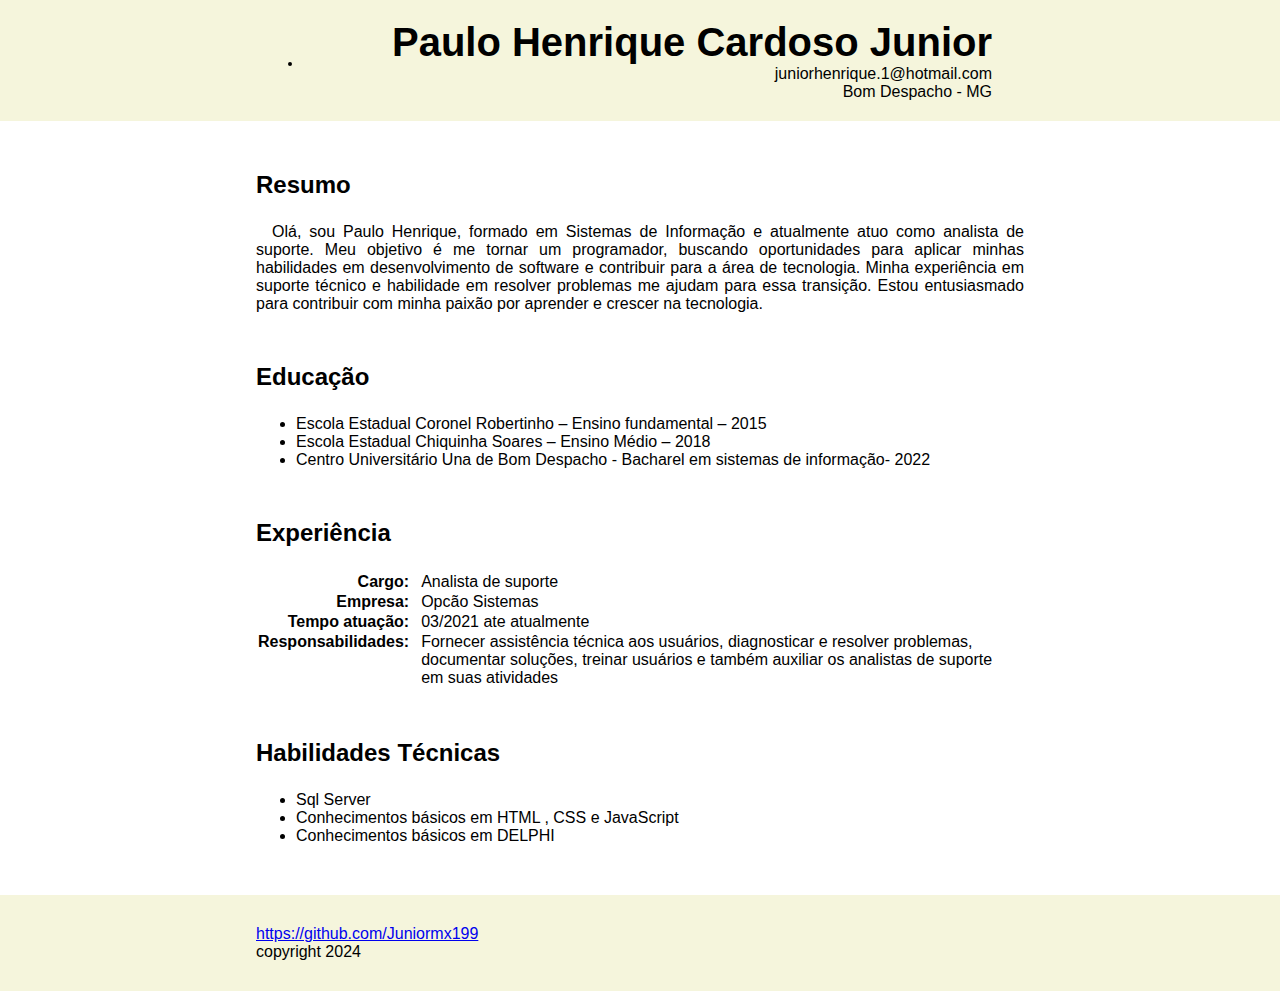
==== curriculo/index.html @ d9327de9 "Add files via upload" ====
<!DOCTYPE html>
<html lang="en">
<head>
    <meta charset="UTF-8">
    <meta name="viewport" content="width=device-width, initial-scale=1.0">
    <link rel="stylesheet" href="reset.css">
    <link rel="stylesheet" href="style.css">
    <title>Curriculum Vitae</title>
</head>
<body>
    <head>

        <section class="header">
            <div>
                <img src="https://cdn-icons-png.flaticon.com/512/6773/6773382.png" alt="">
            </div>    
            <div class="header_informacoes">
                <h1>Paulo Henrique Cardoso Junior</h1>
                <p>juniorhenrique.1@hotmail.com</p>
                <p>Bom Despacho - MG</p>
            </div>
        </section>

    </head>

    <main>

        <section class="secao_resumo">
            <h2>Resumo</h2>
            <p>
                Olá, sou Paulo Henrique, formado em Sistemas de Informação e atualmente atuo como analista de suporte. Meu objetivo é me tornar um programador, buscando oportunidades para aplicar minhas habilidades em desenvolvimento de software e contribuir para a área de tecnologia. Minha experiência em suporte técnico e habilidade em resolver problemas me ajudam para essa transição. Estou entusiasmado para contribuir com minha paixão por aprender e crescer na tecnologia.   
            </p>
        </section>

        <section >
            <h2>Educação</h2>
            <ul class="lista_educacao">
                <li>Escola Estadual Coronel Robertinho – Ensino fundamental – 2015</li>
                <li>Escola Estadual Chiquinha Soares – Ensino Médio – 2018</li>
                <li>Centro Universitário Una de Bom Despacho - Bacharel em sistemas de informação- 2022</li>
            </ul>
        </section>

        <section>
            <h2>Experiência</h2>
            <table>
                <tbody>
                    <tr>
                        <th>Cargo:</th>
                        <td>Analista de suporte</td>
                    </tr>
                    <tr>
                        <th>Empresa:</th>
                        <td>Opcão Sistemas</td>
                    </tr>
                    <tr>
                        <th>Tempo atuação:</th>
                        <td>03/2021 ate atualmente</td>
                    </tr>
                    <tr>
                        <th>Responsabilidades:</th>
                        <td>Fornecer assistência técnica aos usuários, diagnosticar e resolver problemas, documentar soluções, treinar usuários e também auxiliar os analistas de suporte em suas atividades</td>
                    </tr>
                </tbody>
            </table>
        </section>

        <section>
            <h2>Habilidades Técnicas</h2>
            <ul class="lista_habilidades">
                <li>Sql Server</li>
                <li>Conhecimentos básicos em HTML , CSS e JavaScript</li>
                <li>Conhecimentos básicos em DELPHI</li>
            </ul>
        </section>

    </main>

    <footer>
        
        <section>
            <a href="https://github.com/Juniormx199">https://github.com/Juniormx199</a>
            <p>copyright 2024</p>
        </section>

    </footer>

</body>
</html>
---- curriculo/style.css ----
html{
    font-family: 'Segoe UI', Tahoma, Geneva, Verdana, sans-serif;
}

main{
    width: 60%;
    margin:  auto;
}

h1{
    font-size: 2.5rem;
}


.header{
    display: flex;
    justify-content: center;
    align-items: center;
    background-color: beige;
    padding: 20px;
}

img{
    width: 180px;
    border-radius: 100px;
    border: solid black 2px;
}

.header_informacoes {
    text-align: center;
    margin-left:100px;
}

.header_informacoes p {
    text-align: right;
}

footer{
    background-color: beige;
    padding: 30px 0 ;
}

footer section{
    width: 60%;
    margin: auto;
}

th{
    display: flex;
    justify-content: end;
}

td{
    padding: 0 10px;   
}

main section{
    margin-top: 50px;
}

main section:last-child{
    margin-bottom: 50px;
}

section h2{
    margin-bottom: 1em ;
}

.lista_educacao{
    margin-left: 40px;
}


.lista_habilidades{
    margin-left: 40px;
}

.secao_resumo p {
    text-indent: 1em;
    text-align: justify;
}
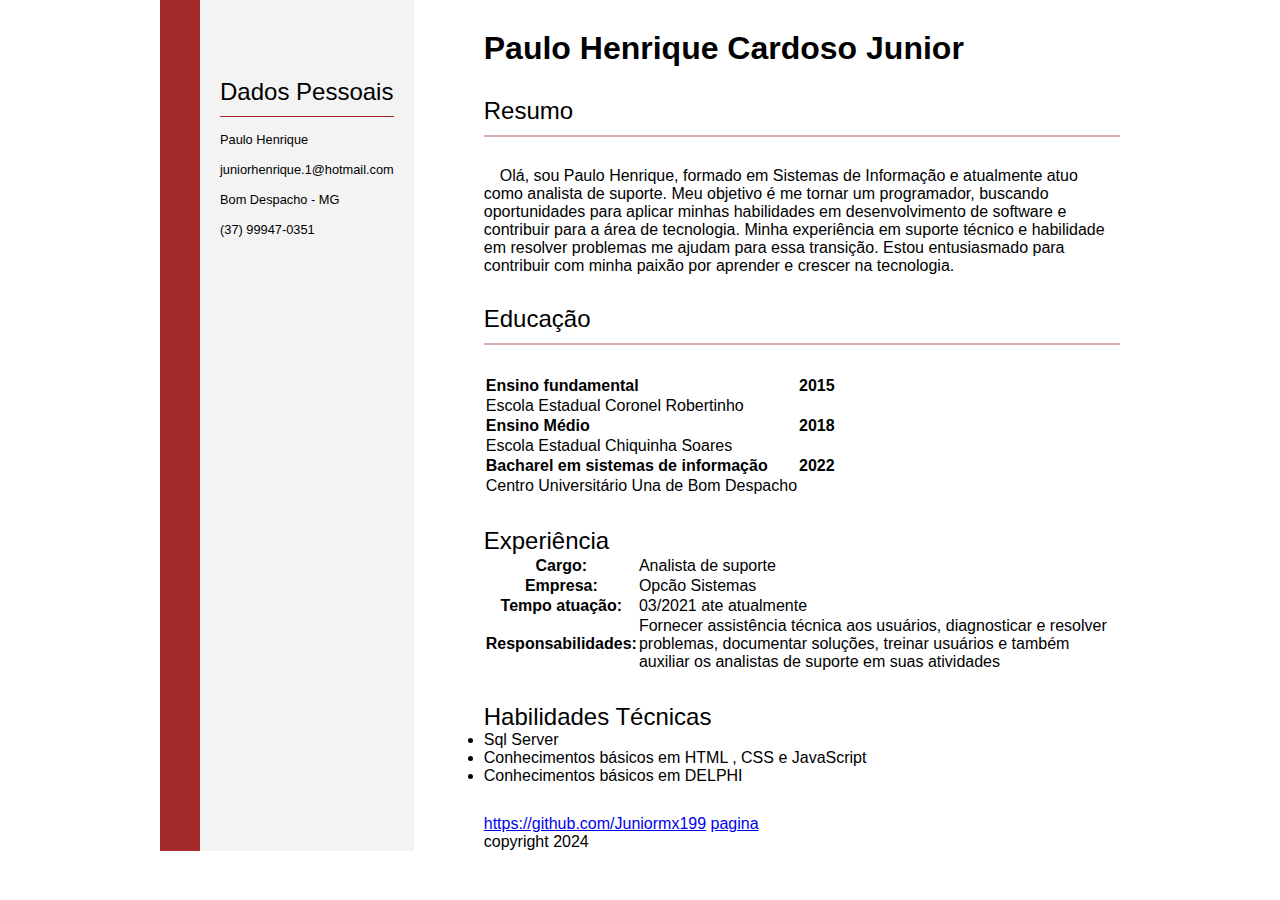
==== commit 712d2505: "Add files via upload" ====
--- a/curriculo/index.html
+++ b/curriculo/index.html
@@ -7,83 +7,102 @@
     <link rel="stylesheet" href="style.css">
     <title>Curriculum Vitae</title>
 </head>
-<body>
-    <head>
+<body> 
 
-        <section class="header">
-            <div>
+    <header>
+        <section >
                 <img src="https://cdn-icons-png.flaticon.com/512/6773/6773382.png" alt="">
-            </div>    
-            <div class="header_informacoes">
+                <div>
+                    <h2>Dados Pessoais</h2>
+                    <p>Paulo Henrique</p>
+                    <p>juniorhenrique.1@hotmail.com</p>
+                    <p>Bom Despacho - MG</p>
+                    <p>(37) 99947-0351</p>
+                </div>
+        </section>
+    </header>
+
+    <div class="container_principal">
+        <main>
+            <section class="secao_resumo">
                 <h1>Paulo Henrique Cardoso Junior</h1>
-                <p>juniorhenrique.1@hotmail.com</p>
-                <p>Bom Despacho - MG</p>
-            </div>
-        </section>
+                <h2>Resumo</h2>
+                <p>
+                    Olá, sou Paulo Henrique, formado em Sistemas de Informação e atualmente atuo como analista de suporte. Meu objetivo é me tornar um programador, buscando oportunidades para aplicar minhas habilidades em desenvolvimento de software e contribuir para a área de tecnologia. Minha experiência em suporte técnico e habilidade em resolver problemas me ajudam para essa transição. Estou entusiasmado para contribuir com minha paixão por aprender e crescer na tecnologia.   
+                </p>
+            </section>
 
-    </head>
-
-    <main>
-
-        <section class="secao_resumo">
-            <h2>Resumo</h2>
-            <p>
-                Olá, sou Paulo Henrique, formado em Sistemas de Informação e atualmente atuo como analista de suporte. Meu objetivo é me tornar um programador, buscando oportunidades para aplicar minhas habilidades em desenvolvimento de software e contribuir para a área de tecnologia. Minha experiência em suporte técnico e habilidade em resolver problemas me ajudam para essa transição. Estou entusiasmado para contribuir com minha paixão por aprender e crescer na tecnologia.   
-            </p>
-        </section>
-
-        <section >
-            <h2>Educação</h2>
-            <ul class="lista_educacao">
-                <li>Escola Estadual Coronel Robertinho – Ensino fundamental – 2015</li>
-                <li>Escola Estadual Chiquinha Soares – Ensino Médio – 2018</li>
-                <li>Centro Universitário Una de Bom Despacho - Bacharel em sistemas de informação- 2022</li>
-            </ul>
-        </section>
-
-        <section>
-            <h2>Experiência</h2>
-            <table>
-                <tbody>
+            <section class="secao_educacao">
+                <h2>Educação</h2>
+                <table>
                     <tr>
-                        <th>Cargo:</th>
-                        <td>Analista de suporte</td>
+                        <th>Ensino fundamental</th>
+                        <th>2015</th>
                     </tr>
                     <tr>
-                        <th>Empresa:</th>
-                        <td>Opcão Sistemas</td>
+                        <td>Escola Estadual Coronel Robertinho</td>
                     </tr>
                     <tr>
-                        <th>Tempo atuação:</th>
-                        <td>03/2021 ate atualmente</td>
+                        <th>Ensino Médio</th>
+                        <th>2018</th>
                     </tr>
                     <tr>
-                        <th>Responsabilidades:</th>
-                        <td>Fornecer assistência técnica aos usuários, diagnosticar e resolver problemas, documentar soluções, treinar usuários e também auxiliar os analistas de suporte em suas atividades</td>
+                        <td>Escola Estadual Chiquinha Soares</td>
                     </tr>
-                </tbody>
-            </table>
-        </section>
+                    <tr>
+                        <th>Bacharel em sistemas de informação</th>
+                        <th>2022</th>
+                    </tr>
+                    <tr>
+                        <td>Centro Universitário Una de Bom Despacho</td>
+                    </tr>
+                </table>
+            </section>
 
-        <section>
-            <h2>Habilidades Técnicas</h2>
-            <ul class="lista_habilidades">
-                <li>Sql Server</li>
-                <li>Conhecimentos básicos em HTML , CSS e JavaScript</li>
-                <li>Conhecimentos básicos em DELPHI</li>
-            </ul>
-        </section>
+            <section>
+                <h2>Experiência</h2>
+                <table>
+                    <tbody>
+                        <tr>
+                            <th>Cargo:</th>
+                            <td>Analista de suporte</td>
+                        </tr>
+                        <tr>
+                            <th>Empresa:</th>
+                            <td>Opcão Sistemas</td>
+                        </tr>
+                        <tr>
+                            <th>Tempo atuação:</th>
+                            <td>03/2021 ate atualmente</td>
+                        </tr>
+                        <tr>
+                            <th>Responsabilidades:</th>
+                            <td>Fornecer assistência técnica aos usuários, diagnosticar e resolver problemas, documentar soluções, treinar usuários e também auxiliar os analistas de suporte em suas atividades</td>
+                        </tr>
+                    </tbody>
+                </table>
+            </section>
 
-    </main>
+            <section>
+                <h2>Habilidades Técnicas</h2>
+                <ul>
+                    <li>Sql Server</li>
+                    <li>Conhecimentos básicos em HTML , CSS e JavaScript</li>
+                    <li>Conhecimentos básicos em DELPHI</li>
+                </ul>
+            </section>
+        </main>
 
-    <footer>
-        
-        <section>
-            <a href="https://github.com/Juniormx199">https://github.com/Juniormx199</a>
-            <p>copyright 2024</p>
-        </section>
 
-    </footer>
+        <footer>
+            <section>
+                <a href="https://github.com/Juniormx199">https://github.com/Juniormx199</a>
+                <a href="https://www.jobseeker.com/api/media/documents/42ccff66-44de-45d4-b4e8-b05f8afdcff7/Exemplo-de-curr%C3%ADculo-de-barista.1705917099851.svg">pagina</a>
+                <p>copyright 2024</p>
+            </section>
+        </footer>
+
+    </div>
 
 </body>
 </html>--- a/curriculo/style.css
+++ b/curriculo/style.css
@@ -2,80 +2,64 @@
     font-family: 'Segoe UI', Tahoma, Geneva, Verdana, sans-serif;
 }
 
-main{
-    width: 60%;
-    margin:  auto;
-}
-
-h1{
-    font-size: 2.5rem;
+body{
+    display: flex;
+    width: 75%;
+    max-width: 1280px;
+    margin: auto;
 }
 
 
-.header{
-    display: flex;
-    justify-content: center;
-    align-items: center;
-    background-color: beige;
-    padding: 20px;
+img{
+    width: 150px;
 }
 
-img{
-    width: 180px;
-    border-radius: 100px;
-    border: solid black 2px;
+header{
+    border-left: brown solid 40px ;
+    margin-right: 70px;
+    padding: 20px;
+    background-color: rgb(243, 243, 243);
 }
 
-.header_informacoes {
-    text-align: center;
-    margin-left:100px;
+header h2{
+    border-bottom: solid brown 1px;
+    padding: 10px 0 ;
 }
 
-.header_informacoes p {
-    text-align: right;
+header p {
+    margin: 15px 0;
+    font-size: 0.8em;
 }
 
-footer{
-    background-color: beige;
-    padding: 30px 0 ;
+section{
+    margin-top: 30px;
 }
 
-footer section{
-    width: 60%;
-    margin: auto;
+.secao_resumo h1{
+    font-size: 2rem;
 }
 
-th{
-    display: flex;
-    justify-content: end;
+.secao_resumo h2{
+    border-bottom: solid rgba(165, 42, 42, 0.377) 2px;
+    padding-bottom: 10px;
+    margin: 30px 0;
 }
 
-td{
-    padding: 0 10px;   
+.secao_resumo p {
+    text-indent: 1rem;
 }
 
-main section{
-    margin-top: 50px;
+h2{
+    font-weight: 500;
 }
 
-main section:last-child{
-    margin-bottom: 50px;
-}
-
-section h2{
-    margin-bottom: 1em ;
-}
-
-.lista_educacao{
-    margin-left: 40px;
+.secao_educacao th{
+    text-align: start;
 }
 
 
-.lista_habilidades{
-    margin-left: 40px;
-}
-
-.secao_resumo p {
-    text-indent: 1em;
-    text-align: justify;
+.secao_educacao h2{
+    border-bottom: solid rgba(165, 42, 42, 0.377) 2px;
+    padding-bottom: 10px;
+    margin: 30px 0;
 }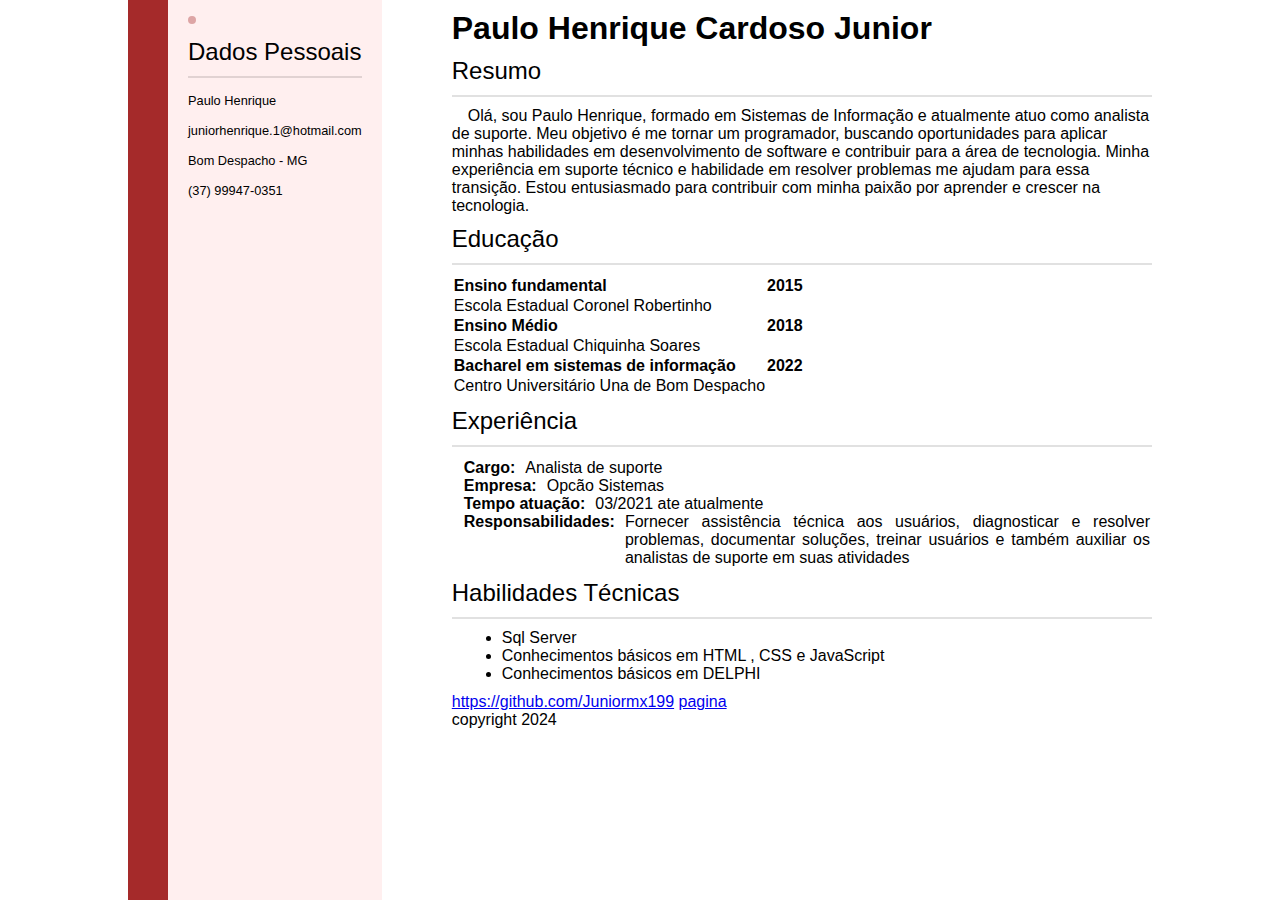
==== commit 4f8ad61e: "Add files via upload" ====
--- a/curriculo/index.html
+++ b/curriculo/index.html
@@ -10,10 +10,10 @@
 <body> 
 
     <header>
-        <section >
+        <section class="secao_dados" >
                 <img src="https://cdn-icons-png.flaticon.com/512/6773/6773382.png" alt="">
                 <div>
-                    <h2>Dados Pessoais</h2>
+                    <h2 class="line" >Dados Pessoais</h2>
                     <p>Paulo Henrique</p>
                     <p>juniorhenrique.1@hotmail.com</p>
                     <p>Bom Despacho - MG</p>
@@ -26,65 +26,67 @@
         <main>
             <section class="secao_resumo">
                 <h1>Paulo Henrique Cardoso Junior</h1>
-                <h2>Resumo</h2>
+                <h2 class="line">Resumo</h2>
                 <p>
                     Olá, sou Paulo Henrique, formado em Sistemas de Informação e atualmente atuo como analista de suporte. Meu objetivo é me tornar um programador, buscando oportunidades para aplicar minhas habilidades em desenvolvimento de software e contribuir para a área de tecnologia. Minha experiência em suporte técnico e habilidade em resolver problemas me ajudam para essa transição. Estou entusiasmado para contribuir com minha paixão por aprender e crescer na tecnologia.   
                 </p>
             </section>
 
             <section class="secao_educacao">
-                <h2>Educação</h2>
-                <table>
-                    <tr>
-                        <th>Ensino fundamental</th>
-                        <th>2015</th>
-                    </tr>
-                    <tr>
-                        <td>Escola Estadual Coronel Robertinho</td>
-                    </tr>
-                    <tr>
-                        <th>Ensino Médio</th>
-                        <th>2018</th>
-                    </tr>
-                    <tr>
-                        <td>Escola Estadual Chiquinha Soares</td>
-                    </tr>
-                    <tr>
-                        <th>Bacharel em sistemas de informação</th>
-                        <th>2022</th>
-                    </tr>
-                    <tr>
-                        <td>Centro Universitário Una de Bom Despacho</td>
-                    </tr>
-                </table>
-            </section>
-
-            <section>
-                <h2>Experiência</h2>
+                <h2 class="line">Educação</h2>
                 <table>
                     <tbody>
                         <tr>
-                            <th>Cargo:</th>
-                            <td>Analista de suporte</td>
+                            <th>Ensino fundamental</th>
+                            <th>2015</th>
                         </tr>
                         <tr>
-                            <th>Empresa:</th>
-                            <td>Opcão Sistemas</td>
+                            <td>Escola Estadual Coronel Robertinho</td>
                         </tr>
                         <tr>
-                            <th>Tempo atuação:</th>
-                            <td>03/2021 ate atualmente</td>
+                            <th>Ensino Médio</th>
+                            <th>2018</th>
                         </tr>
                         <tr>
-                            <th>Responsabilidades:</th>
-                            <td>Fornecer assistência técnica aos usuários, diagnosticar e resolver problemas, documentar soluções, treinar usuários e também auxiliar os analistas de suporte em suas atividades</td>
+                            <td>Escola Estadual Chiquinha Soares</td>
+                        </tr>
+                        <tr>
+                            <th>Bacharel em sistemas de informação</th>
+                            <th>2022</th>
+                        </tr>
+                        <tr>
+                            <td>Centro Universitário Una de Bom Despacho</td>
                         </tr>
                     </tbody>
                 </table>
             </section>
 
-            <section>
-                <h2>Habilidades Técnicas</h2>
+            <section class="secao_experiencia">
+                <h2 class="line">Experiência</h2>
+                <table>
+                    <tbody>
+                        <tr>
+                            <th>Cargo:</th>
+                            <td> Analista de suporte</td>
+                        </tr>
+                        <tr>
+                            <th>Empresa:</th>
+                            <td> Opcão Sistemas</td>
+                        </tr>
+                        <tr>
+                            <th>Tempo atuação:</th>
+                            <td> 03/2021 ate atualmente</td>
+                        </tr>
+                        <tr>
+                            <th>Responsabilidades:</th>
+                            <td> Fornecer assistência técnica aos usuários, diagnosticar e resolver problemas, documentar soluções, treinar usuários e também auxiliar os analistas de suporte em suas atividades</td>
+                        </tr>
+                    </tbody>
+                </table>
+            </section>
+
+            <section class="secao_habilidades">
+                <h2 class="line">Habilidades Técnicas</h2>
                 <ul>
                     <li>Sql Server</li>
                     <li>Conhecimentos básicos em HTML , CSS e JavaScript</li>
--- a/curriculo/style.css
+++ b/curriculo/style.css
@@ -4,27 +4,25 @@
 
 body{
     display: flex;
-    width: 75%;
     max-width: 1280px;
+    width: 80%;
     margin: auto;
 }
 
-
-img{
+header img{
     width: 150px;
+    border: solid rgba(165, 42, 42, 0.377) 4px ;
+    border-radius: 100px;
 }
 
 header{
     border-left: brown solid 40px ;
     margin-right: 70px;
-    padding: 20px;
-    background-color: rgb(243, 243, 243);
+    padding: 0 20px;
+    background-color: rgba(252, 99, 99, 0.103);
+    height: calc(100vh);
 }
 
-header h2{
-    border-bottom: solid brown 1px;
-    padding: 10px 0 ;
-}
 
 header p {
     margin: 15px 0;
@@ -32,17 +30,17 @@
 }
 
 section{
-    margin-top: 30px;
+    margin-top: 10px;
+}
+
+.line{
+    border-bottom: solid rgba(0, 0, 0, 0.116) 2px;
+    padding-bottom: 10px;
+    margin: 10px 0;
 }
 
 .secao_resumo h1{
     font-size: 2rem;
-}
-
-.secao_resumo h2{
-    border-bottom: solid rgba(165, 42, 42, 0.377) 2px;
-    padding-bottom: 10px;
-    margin: 30px 0;
 }
 
 .secao_resumo p {
@@ -50,16 +48,50 @@
 }
 
 h2{
-    font-weight: 500;
+    font-weight: 400;
 }
 
 .secao_educacao th{
     text-align: start;
 }
 
+.secao_experiencia tr{
+    display: flex;
+}
 
-.secao_educacao h2{
-    border-bottom: solid rgba(165, 42, 42, 0.377) 2px;
-    padding-bottom: 10px;
-    margin: 30px 0;
+.secao_experiencia th{
+    padding: 0 10px;
+}
+
+.secao_experiencia td{
+    text-align: justify;
+}
+
+.secao_habilidades ul{
+    padding-left: 50px;
+}
+
+@media all and (max-width: 768px){
+    body{
+        flex-direction: column;
+        width: 90%;
+    }
+    header{
+        height: auto;
+        margin-right: 0;
+    }
+    .secao_dados{
+        display: flex;
+        justify-content: space-around;
+        flex-wrap: wrap;
+    }
+
+    .secao_dados h2{
+        margin-top: 0;
+    }
+
+    .secao_dados img{
+       height: 150PX;
+    }
+
 }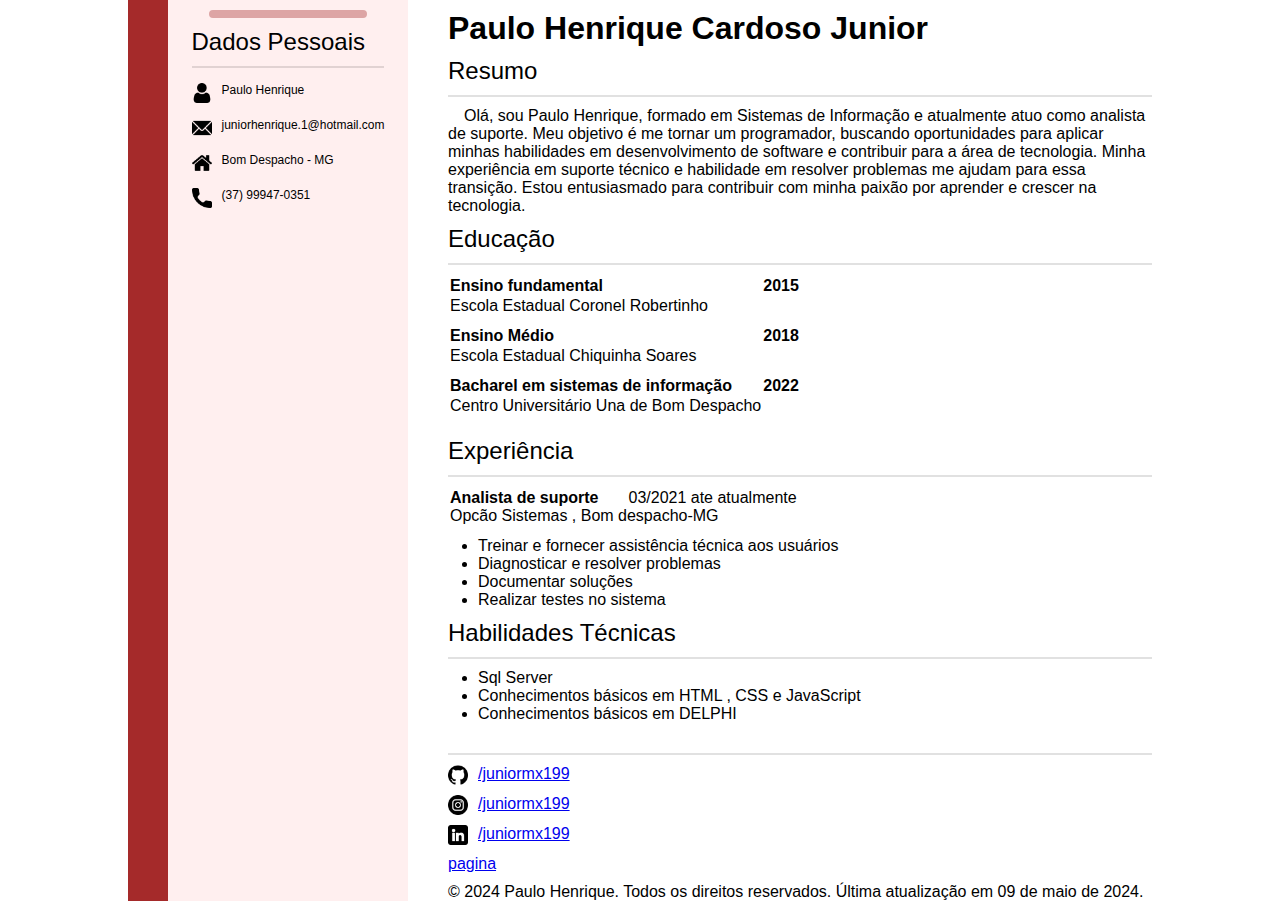
==== commit add737cf: "Add files via upload" ====
--- a/curriculo/index.html
+++ b/curriculo/index.html
@@ -12,12 +12,12 @@
     <header>
         <section class="secao_dados" >
                 <img src="https://cdn-icons-png.flaticon.com/512/6773/6773382.png" alt="">
-                <div>
+                <div class="container_dados">
                     <h2 class="line" >Dados Pessoais</h2>
-                    <p>Paulo Henrique</p>
-                    <p>juniorhenrique.1@hotmail.com</p>
-                    <p>Bom Despacho - MG</p>
-                    <p>(37) 99947-0351</p>
+                    <p><img src="icon/user.png" alt="usuario"> Paulo Henrique</p>
+                    <p><img src="icon/email.png" alt="email"> juniorhenrique.1@hotmail.com</p>
+                    <p><img src="icon/home.png" alt="moradia"> Bom Despacho - MG</p>
+                    <p><img src="icon/call.png" alt="telefone"> (37) 99947-0351</p>
                 </div>
         </section>
     </header>
@@ -35,7 +35,6 @@
             <section class="secao_educacao">
                 <h2 class="line">Educação</h2>
                 <table>
-                    <tbody>
                         <tr>
                             <th>Ensino fundamental</th>
                             <th>2015</th>
@@ -57,32 +56,28 @@
                         <tr>
                             <td>Centro Universitário Una de Bom Despacho</td>
                         </tr>
-                    </tbody>
                 </table>
             </section>
 
             <section class="secao_experiencia">
                 <h2 class="line">Experiência</h2>
-                <table>
-                    <tbody>
+                <div class="container_experiencia">
+                    <table>
                         <tr>
-                            <th>Cargo:</th>
-                            <td> Analista de suporte</td>
+                            <th>Analista de suporte</th>
+                            <td>03/2021 ate atualmente</td>
                         </tr>
                         <tr>
-                            <th>Empresa:</th>
-                            <td> Opcão Sistemas</td>
+                            <td> Opcão Sistemas , Bom despacho-MG</td>
                         </tr>
-                        <tr>
-                            <th>Tempo atuação:</th>
-                            <td> 03/2021 ate atualmente</td>
-                        </tr>
-                        <tr>
-                            <th>Responsabilidades:</th>
-                            <td> Fornecer assistência técnica aos usuários, diagnosticar e resolver problemas, documentar soluções, treinar usuários e também auxiliar os analistas de suporte em suas atividades</td>
-                        </tr>
-                    </tbody>
                 </table>
+                <ul>
+                    <li>Treinar e fornecer assistência técnica aos usuários</li>
+                    <li>Diagnosticar e resolver problemas</li>
+                    <li>Documentar soluções</li>
+                    <li>Realizar testes no sistema</li>
+                </ul>
+                </div>
             </section>
 
             <section class="secao_habilidades">
@@ -97,10 +92,14 @@
 
 
         <footer>
+            <section class="secao_redes">
+                <a href="https://github.com/Juniormx199"><img src="icon/github.png" alt=""> /juniormx199</a>
+                <a href="https://www.instagram.com/juniormx199/"><img src="icon/instagram.png" alt=""> /juniormx199</a>
+                <a href="https://www.linkedin.com/in/juniormx199/"><img src="icon/linkedin.png" alt="">/juniormx199</a>
+                <a href="https://www.jobseeker.com/api/media/documents/42ccff66-44de-45d4-b4e8-b05f8afdcff7/Exemplo-de-curr%C3%ADculo-de-barista.1705917099851.svg">pagina</a>
+            </section>
             <section>
-                <a href="https://github.com/Juniormx199">https://github.com/Juniormx199</a>
-                <a href="https://www.jobseeker.com/api/media/documents/42ccff66-44de-45d4-b4e8-b05f8afdcff7/Exemplo-de-curr%C3%ADculo-de-barista.1705917099851.svg">pagina</a>
-                <p>copyright 2024</p>
+                <p>&copy; 2024 Paulo Henrique. Todos os direitos reservados. Última atualização em 09 de maio de 2024.</p>
             </section>
         </footer>
 
--- a/curriculo/style.css
+++ b/curriculo/style.css
@@ -9,24 +9,27 @@
     margin: auto;
 }
 
-header img{
+.secao_dados > img{
     width: 150px;
     border: solid rgba(165, 42, 42, 0.377) 4px ;
     border-radius: 100px;
 }
+.container_dados img , .secao_redes img{
+    width: 20px;
+    padding-right: 10px;
+}
 
 header{
     border-left: brown solid 40px ;
-    margin-right: 70px;
-    padding: 0 20px;
+    margin-right: 40px;
+    padding: 0 10px;
     background-color: rgba(252, 99, 99, 0.103);
-    height: calc(100vh);
+    padding-bottom: calc(100vw - 100%);
 }
-
 
 header p {
     margin: 15px 0;
-    font-size: 0.8em;
+    font-size: 12px;
 }
 
 section{
@@ -53,23 +56,53 @@
 
 .secao_educacao th{
     text-align: start;
+
 }
+
+.secao_educacao td{
+    padding-bottom: 10px;
+}
+
 
 .secao_experiencia tr{
     display: flex;
 }
 
 .secao_experiencia th{
-    padding: 0 10px;
-}
-
-.secao_experiencia td{
-    text-align: justify;
+    padding-right : 30px;
 }
 
 .secao_habilidades ul{
-    padding-left: 50px;
+    padding-left: 30px;
 }
+
+.secao_dados{
+    width: 220px;
+    display: flex;
+    flex-direction: column;
+    align-items: center;
+}
+
+.container_dados p {
+    display: flex;
+}
+
+.container_experiencia ul{
+    margin-left: 30px;
+    margin-top: 10px;
+}
+
+.secao_redes a {
+    display: flex;
+    margin-top: 10px;
+}
+
+.secao_redes {
+    border-top: solid rgba(0, 0, 0, 0.116) 2px;
+    margin-top: 30px;
+}
+
+
 
 @media all and (max-width: 768px){
     body{
@@ -79,19 +112,21 @@
     header{
         height: auto;
         margin-right: 0;
+        padding: 0;
     }
     .secao_dados{
-        display: flex;
         justify-content: space-around;
         flex-wrap: wrap;
+        width: auto;
+        flex-direction: row;
     }
 
     .secao_dados h2{
         margin-top: 0;
     }
 
-    .secao_dados img{
+    .secao_dados > img{
        height: 150PX;
     }
 
-}+}
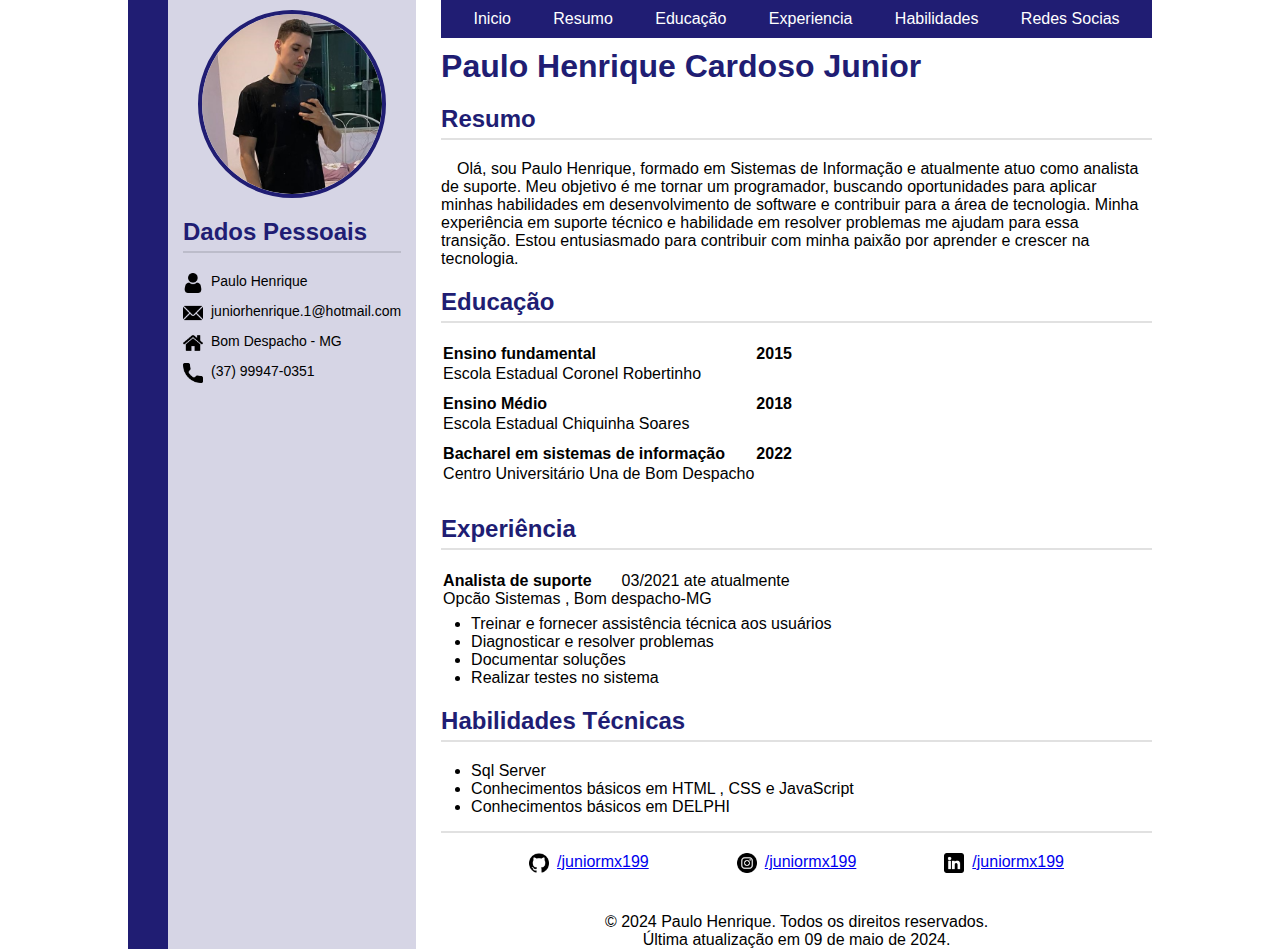
==== commit c172edac: "Add files via upload" ====
--- a/curriculo/index.html
+++ b/curriculo/index.html
@@ -11,7 +11,7 @@
 
     <header>
         <section class="secao_dados" >
-                <img src="https://cdn-icons-png.flaticon.com/512/6773/6773382.png" alt="">
+                <img src="icon/eu.png" alt="">
                 <div class="container_dados">
                     <h2 class="line" >Dados Pessoais</h2>
                     <p><img src="icon/user.png" alt="usuario"> Paulo Henrique</p>
@@ -24,7 +24,18 @@
 
     <div class="container_principal">
         <main>
-            <section class="secao_resumo">
+            <div class="menu">
+                <ul>
+                    <li><a href="#">Inicio</a></li>
+                    <li><a href="#resumo">Resumo</a></li>
+                    <li><a href="#educacao">Educação</a></li>
+                    <li><a href="#experiencia">Experiencia</a></li>
+                    <li><a href="#habilidades">Habilidades</a></li>
+                    <li><a href="#redessociais">Redes Socias</a></li>
+                </ul>    
+            </div>
+            
+            <section class="secao_resumo" id="resumo">
                 <h1>Paulo Henrique Cardoso Junior</h1>
                 <h2 class="line">Resumo</h2>
                 <p>
@@ -32,7 +43,7 @@
                 </p>
             </section>
 
-            <section class="secao_educacao">
+            <section class="secao_educacao" id="educacao">
                 <h2 class="line">Educação</h2>
                 <table>
                         <tr>
@@ -59,7 +70,7 @@
                 </table>
             </section>
 
-            <section class="secao_experiencia">
+            <section class="secao_experiencia" id="experiencia">
                 <h2 class="line">Experiência</h2>
                 <div class="container_experiencia">
                     <table>
@@ -80,7 +91,7 @@
                 </div>
             </section>
 
-            <section class="secao_habilidades">
+            <section class="secao_habilidades" id="habilidades">
                 <h2 class="line">Habilidades Técnicas</h2>
                 <ul>
                     <li>Sql Server</li>
@@ -92,14 +103,13 @@
 
 
         <footer>
-            <section class="secao_redes">
-                <a href="https://github.com/Juniormx199"><img src="icon/github.png" alt=""> /juniormx199</a>
-                <a href="https://www.instagram.com/juniormx199/"><img src="icon/instagram.png" alt=""> /juniormx199</a>
-                <a href="https://www.linkedin.com/in/juniormx199/"><img src="icon/linkedin.png" alt="">/juniormx199</a>
-                <a href="https://www.jobseeker.com/api/media/documents/42ccff66-44de-45d4-b4e8-b05f8afdcff7/Exemplo-de-curr%C3%ADculo-de-barista.1705917099851.svg">pagina</a>
+            <section class="secao_redes" id="redessociais">
+                <a href="https://github.com/Juniormx199" target="_blank"><img src="icon/github.png" alt=""> /juniormx199</a>
+                <a href="https://www.instagram.com/juniormx199/" target="_blank"><img src="icon/instagram.png" alt=""> /juniormx199</a>
+                <a href="https://www.linkedin.com/in/juniormx199/" target="_blank"><img src="icon/linkedin.png" alt="">/juniormx199</a>
             </section>
-            <section>
-                <p>&copy; 2024 Paulo Henrique. Todos os direitos reservados. Última atualização em 09 de maio de 2024.</p>
+            <section class="copy">
+                <p>&copy; 2024 Paulo Henrique. Todos os direitos reservados.<br> Última atualização em 09 de maio de 2024.</p>
             </section>
         </footer>
 
--- a/curriculo/style.css
+++ b/curriculo/style.css
@@ -9,37 +9,41 @@
     margin: auto;
 }
 
+h1,h2{
+    color: #201D73;
+}
+
 .secao_dados > img{
-    width: 150px;
-    border: solid rgba(165, 42, 42, 0.377) 4px ;
+    width: 180px;
+    border: solid #201D73 4px ;
     border-radius: 100px;
 }
 .container_dados img , .secao_redes img{
     width: 20px;
-    padding-right: 10px;
+    padding-right: 8px;
 }
 
 header{
-    border-left: brown solid 40px ;
-    margin-right: 40px;
-    padding: 0 10px;
-    background-color: rgba(252, 99, 99, 0.103);
+    border-left: #201D73 solid 40px ;
+    margin-right: 25px;
+    padding-top: 10px;
+    background-color: #201d732f;
     padding-bottom: calc(100vw - 100%);
 }
 
 header p {
-    margin: 15px 0;
-    font-size: 12px;
+    margin: 10px 0;
+    font-size: 14px;
 }
 
-section{
+h1{
     margin-top: 10px;
 }
 
 .line{
     border-bottom: solid rgba(0, 0, 0, 0.116) 2px;
-    padding-bottom: 10px;
-    margin: 10px 0;
+    padding-bottom: 5px;
+    margin: 20px 0;
 }
 
 .secao_resumo h1{
@@ -48,11 +52,9 @@
 
 .secao_resumo p {
     text-indent: 1rem;
+    font-family: Arial, Helvetica, sans-serif;
 }
 
-h2{
-    font-weight: 400;
-}
 
 .secao_educacao th{
     text-align: start;
@@ -70,14 +72,16 @@
 
 .secao_experiencia th{
     padding-right : 30px;
+    text-align: center;
 }
 
 .secao_habilidades ul{
     padding-left: 30px;
+    margin-bottom: 15px;
 }
 
 .secao_dados{
-    width: 220px;
+    padding: 0 15px;
     display: flex;
     flex-direction: column;
     align-items: center;
@@ -89,7 +93,7 @@
 
 .container_experiencia ul{
     margin-left: 30px;
-    margin-top: 10px;
+    margin-top: 5px;
 }
 
 .secao_redes a {
@@ -99,16 +103,52 @@
 
 .secao_redes {
     border-top: solid rgba(0, 0, 0, 0.116) 2px;
+    padding: 10px 0;
+    display: flex;
+    justify-content: space-evenly;
+    flex-wrap: wrap;
+}
+
+.copy{
+    text-align: center;
     margin-top: 30px;
 }
 
+.menu{
+    position: sticky;
+    top: 0;
+    background-color: #201D73;
+}
 
+.menu ul{
+    display: flex;
+    justify-content: space-evenly;
+    flex-wrap: wrap;
+}
+
+.menu ul li{
+   list-style: none;
+   padding: 10px 0;
+}
+
+.menu ul li:hover{
+    background-color: #0800ff;
+ }
+
+.menu ul li a{
+    padding: 10px;
+    text-decoration: none;
+    color: #ffff;
+ }
+ 
 
 @media all and (max-width: 768px){
     body{
         flex-direction: column;
         width: 90%;
     }
+
+
     header{
         height: auto;
         margin-right: 0;
@@ -126,7 +166,26 @@
     }
 
     .secao_dados > img{
-       height: 150PX;
+       height: 150px;
+       width: 150px;
+       margin: 15px 0;
+    }
+
+    .line{
+        margin: 5px 0;
+    }
+
+    .secao_resumo h1{
+        font-size: 1.5rem;
+    }
+    h2{
+        font-size: 1.3rem;
     }
 
 }
+
+@media print {
+    .menu{
+        display: none;
+    }
+}